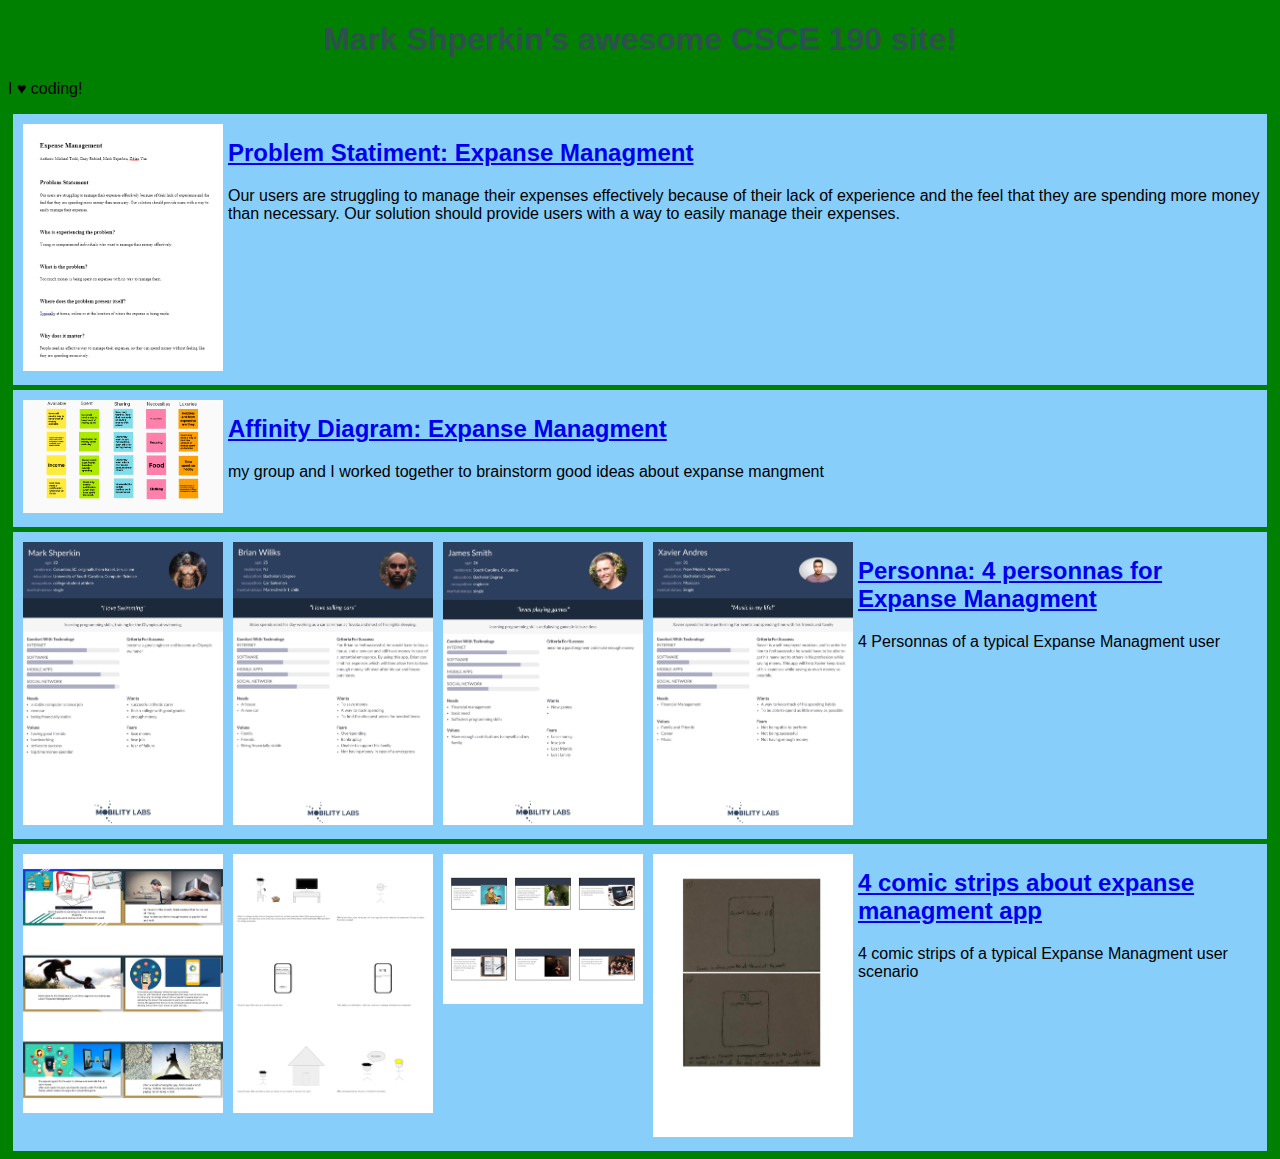
==== index.html @ 8740beaa "Add files via upload" ====
<!DOCTYPE html>
<html>
    <head>
        <title>csce 190: Mark Shperkin</title>
        <link rel="stylesheet" href="styles.css"> 
    </head>
    <body>
<h1>Mark Shperkin's awesome CSCE 190 site!</h1>

            <p>I &hearts; coding! </p>

            <!--problem statement assignment-->
            <section class="assignment">
                <a href="files/Expense Management.pdf"><img src="images/problem-statement.PNG"></a>
                <section class="ass-details">
                    <a href="files/Expense Management.pdf"><h2>Problem Statiment: Expanse Managment</h2></a>
                        <p>Our users are struggling to manage their expenses effectively because of their lack of experience and the feel that they are spending more money than necessary. Our solution should provide users with a way to easily manage their expenses.
                        </p>
                </section>

                <!--affinity diagram assignment-->
            </section>
            <section class="assignment">
                <a href="files/affinity-diagram.pdf"><img src="images/affinity-diagram.png"></a>
                <section class="ass-details">
                    <a href="files/affinity-diagram.pdf"><h2>Affinity Diagram: Expanse Managment</h2></a>
                        <p>
                            my group and I worked together to brainstorm good ideas about expanse mangment 
                        </p>
                </section>
            </section>

              <!--personna assignment-->
            </section>
            <section class="assignment">
                <a href="files/combinepdf.pdf"><img src="images/combinepdf-1.jpg"></a>
                <a href="files/combinepdf.pdf"><img src="images/combinepdf-2.jpg"></a>
                <a href="files/combinepdf.pdf"><img src="images/combinepdf-3.jpg"></a>
                <a href="files/combinepdf.pdf"><img src="images/combinepdf-4.jpg"></a>
                <section class="ass-details">
                    <a href="files/combinepdf.pdf"><h2>Personna: 4 personnas for Expanse Managment</h2></a>
                        <p>
                            4 Personnas of a typical Expanse Managment user
                        </p>
                </section>
            </section>

             <!--Story board assignment-->
            </section>
            <section class="assignment">
                <a href="files/combinedStoryBoard.pdf"><img src="images/storyboard-1.jpg"></a>
                <a href="files/combine gazi.pdf"><img src="images/combine gazi-1.jpg"></a>
                <a href="files/Michael Todd-storyboard.pdf"><img src="images/Michael Todd-storyboard-1.jpg"></a>
                <a href="files/New Zitian Yan-storyboard .pdf"><img src="images/New Zitian Yan-storyboard -1.jpg"></a>
                <section class="ass-details">
                    <a href="files/combinedStoryBoard.pdf"><h2>4 comic strips about expanse managment app</h2></a>
                        <p>
                            4 comic strips of a typical Expanse Managment user scenario
                        </p>
                </section>
            </section>
    </body>
</html>
---- styles.css ----
body {
    background:green;
    font-family: Arial, Helvetica, sans-serif;
}

.assignment{
    display: flex;
    padding: 5px;
    margin: 5px;
    background: lightskyblue;
}

.assignment img{
    width: 200px;
    padding: 5px;
}

h1{
    color:darkslategray;
    text-align: center;
}
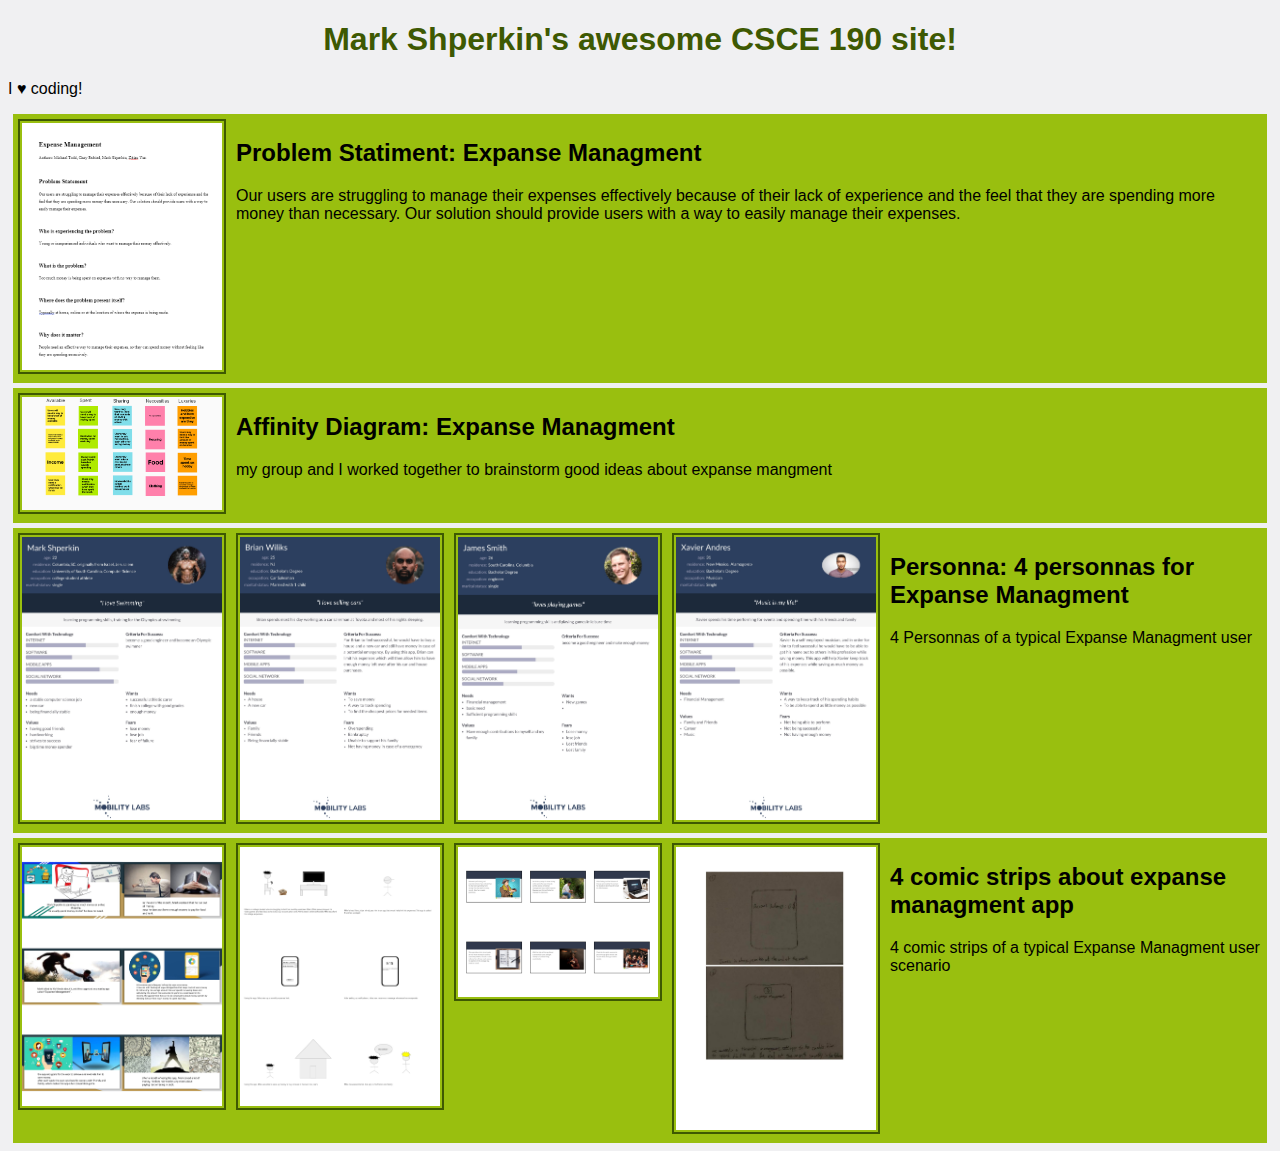
==== commit a6b073cb: "Add files via upload" ====
--- a/index.html
+++ b/index.html
@@ -53,7 +53,7 @@
                 <a href="files/Michael Todd-storyboard.pdf"><img src="images/Michael Todd-storyboard-1.jpg"></a>
                 <a href="files/New Zitian Yan-storyboard .pdf"><img src="images/New Zitian Yan-storyboard -1.jpg"></a>
                 <section class="ass-details">
-                    <a href="files/combinedStoryBoard.pdf"><h2>4 comic strips about expanse managment app</h2></a>
+                    <a href="files/combineallpdf (2).pdf"><h2>4 comic strips about expanse managment app</h2></a>
                         <p>
                             4 comic strips of a typical Expanse Managment user scenario
                         </p>
--- a/styles.css
+++ b/styles.css
@@ -1,5 +1,5 @@
 body {
-    background:green;
+    background:#F0F0F2;
     font-family: Arial, Helvetica, sans-serif;
 }
 
@@ -7,15 +7,22 @@
     display: flex;
     padding: 5px;
     margin: 5px;
-    background: lightskyblue;
+    background:#99BF0F;
 }
 
 .assignment img{
     width: 200px;
-    padding: 5px;
+    padding: 2px;
+    border: 2px solid #3E5902;
+    margin-right: 10px;
 }
 
 h1{
-    color:darkslategray;
+    color:#3E5902;
     text-align: center;
+}
+
+a {
+    text-decoration: none;
+    color: black;
 }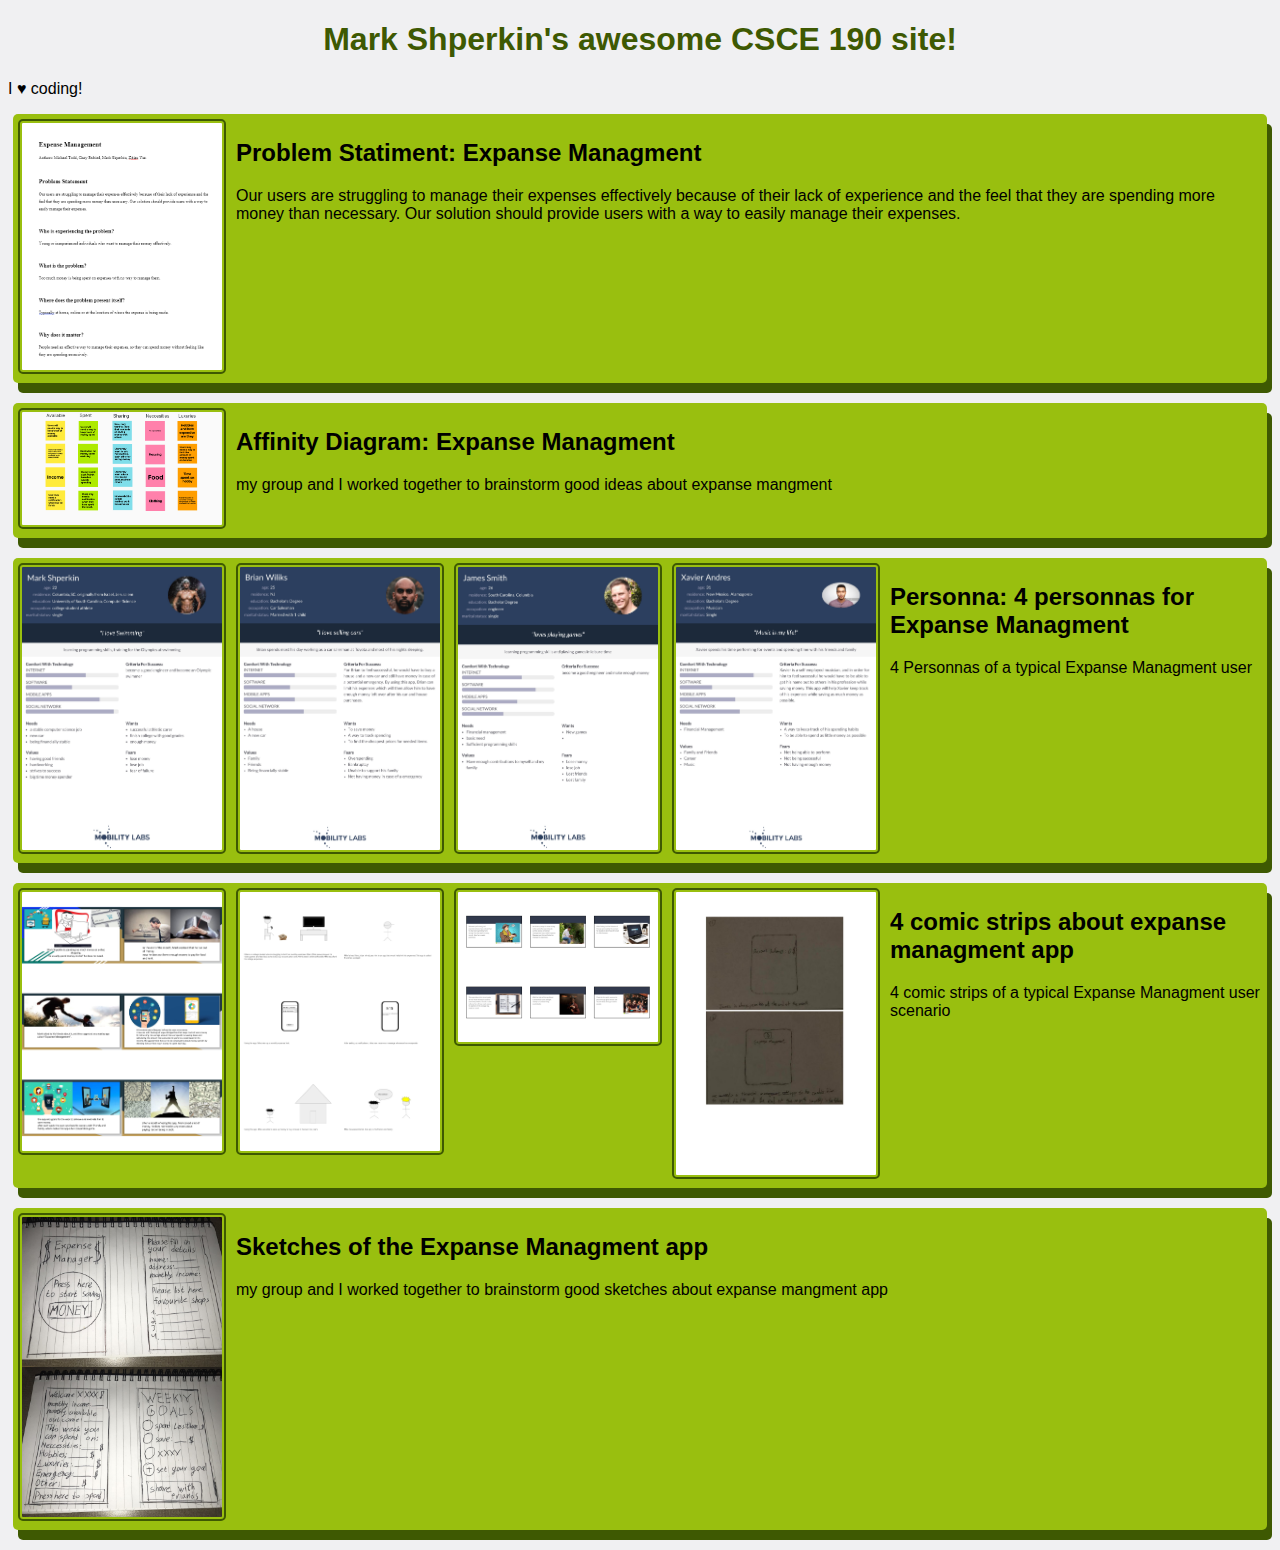
==== commit ebaf5833: "Add files via upload" ====
--- a/index.html
+++ b/index.html
@@ -59,5 +59,17 @@
                         </p>
                 </section>
             </section>
+
+                <!--sketches assignment-->
+            </section>
+            <section class="assignment">
+                <a href="files/combinepdfSketching.pdf"><img src="images/MarkSketch.png"></a>
+                <section class="ass-details">
+                    <a href="files/combinepdfSketching.pdf"><h2>Sketches of the Expanse Managment app</h2></a>
+                        <p>
+                            my group and I worked together to brainstorm good sketches about expanse mangment app 
+                        </p>
+                </section>
+            </section>
     </body>
 </html>--- a/styles.css
+++ b/styles.css
@@ -7,7 +7,10 @@
     display: flex;
     padding: 5px;
     margin: 5px;
+    margin-bottom: 20px;
     background:#99BF0F;
+    border-radius: 5px;
+    box-shadow: 5px 10px #3E5902;
 }
 
 .assignment img{
@@ -15,6 +18,7 @@
     padding: 2px;
     border: 2px solid #3E5902;
     margin-right: 10px;
+    border-radius: 5px;
 }
 
 h1{
@@ -25,4 +29,8 @@
 a {
     text-decoration: none;
     color: black;
+}
+
+.assignment a :hover{
+    color: #3E5902;
 }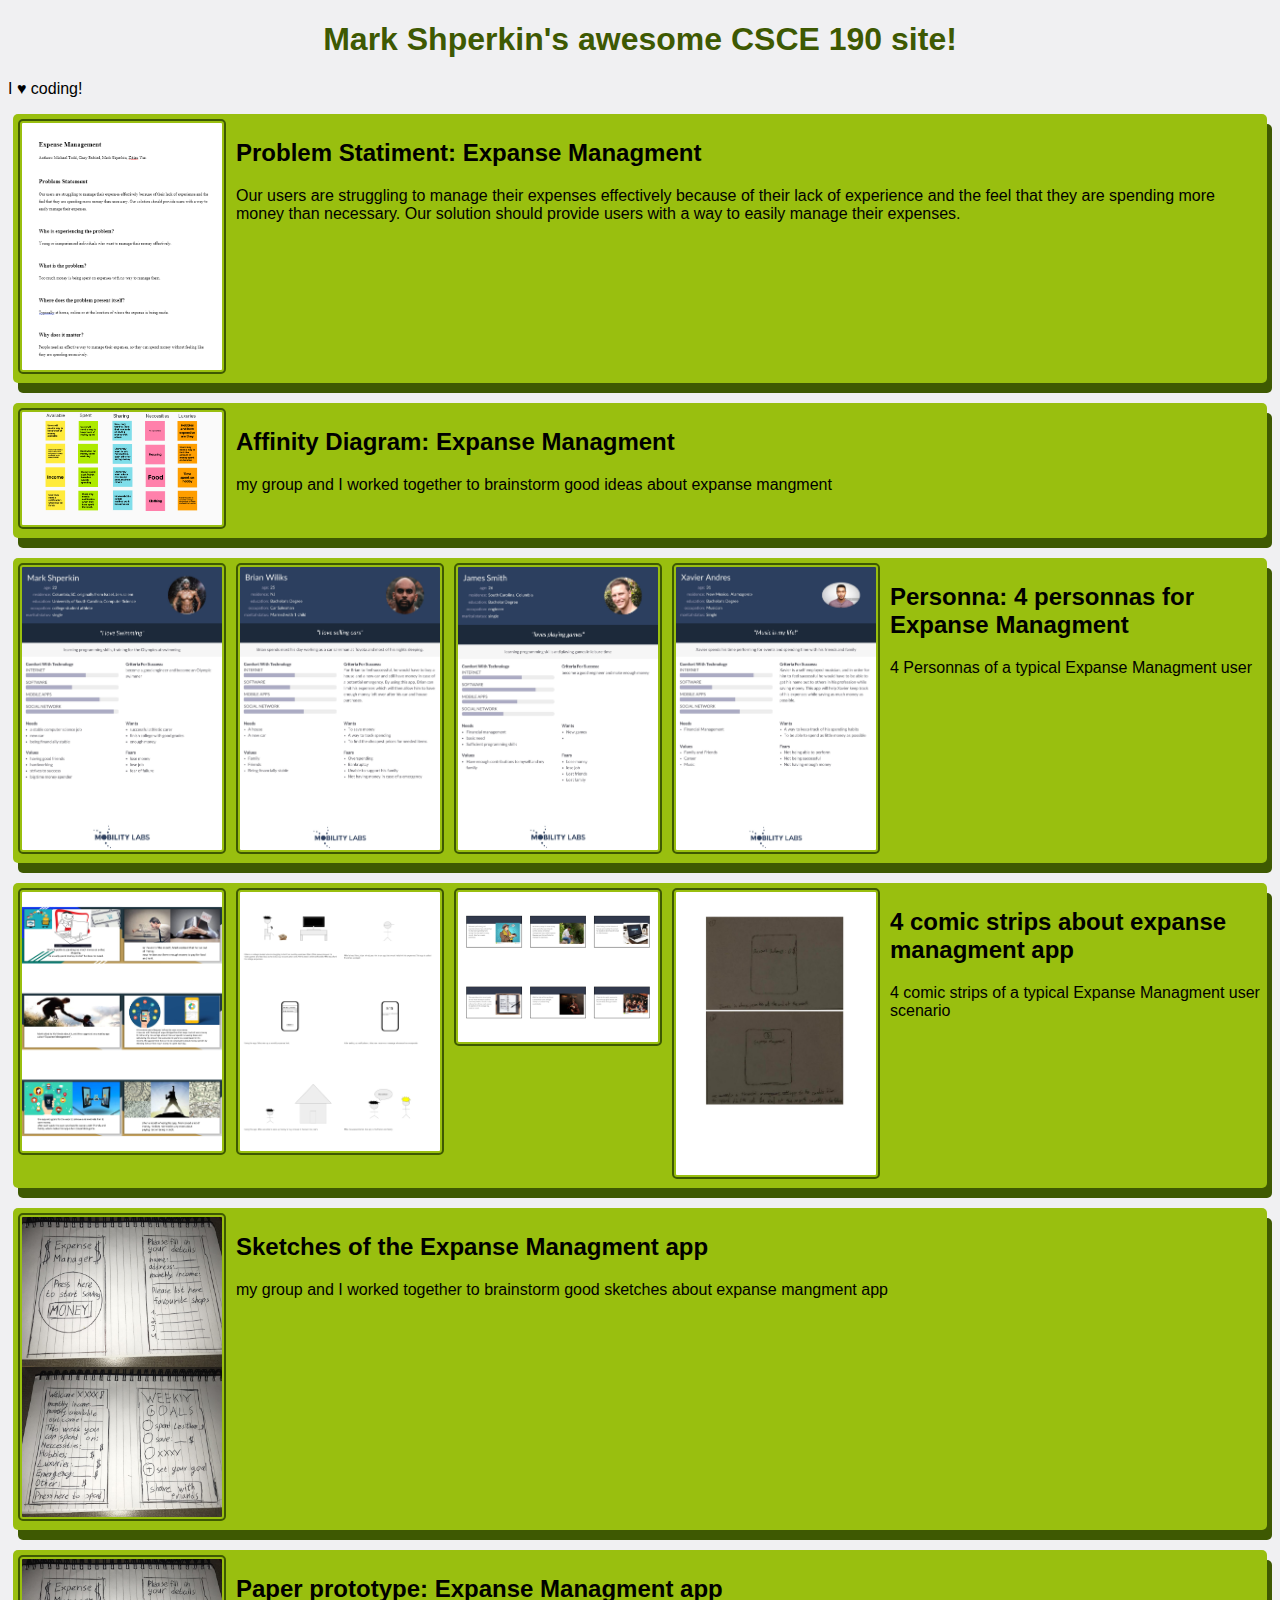
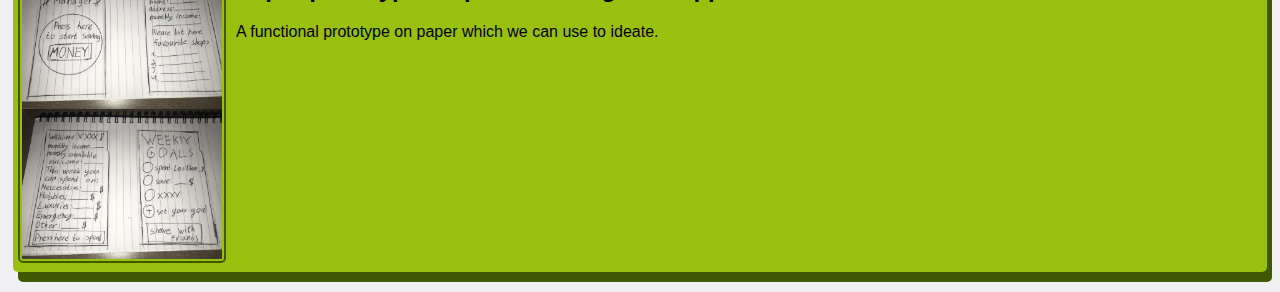
==== commit 10f0bdea: "Add files via upload" ====
--- a/index.html
+++ b/index.html
@@ -8,68 +8,79 @@
 <h1>Mark Shperkin's awesome CSCE 190 site!</h1>
 
             <p>I &hearts; coding! </p>
+                <!--problem statement assignment-->
+                <section class="assignment">
+                    <a href="files/Expense Management.pdf"><img src="images/problem-statement.PNG"></a>
+                    <section class="ass-details">
+                        <a href="files/Expense Management.pdf"><h2>Problem Statiment: Expanse Managment</h2></a>
+                            <p>Our users are struggling to manage their expenses effectively because of their lack of experience and the feel that they are spending more money than necessary. Our solution should provide users with a way to easily manage their expenses.
+                            </p>
+                    </section>
 
-            <!--problem statement assignment-->
-            <section class="assignment">
-                <a href="files/Expense Management.pdf"><img src="images/problem-statement.PNG"></a>
-                <section class="ass-details">
-                    <a href="files/Expense Management.pdf"><h2>Problem Statiment: Expanse Managment</h2></a>
-                        <p>Our users are struggling to manage their expenses effectively because of their lack of experience and the feel that they are spending more money than necessary. Our solution should provide users with a way to easily manage their expenses.
-                        </p>
+                    <!--affinity diagram assignment-->
+                </section>
+                <section class="assignment">
+                    <a href="files/affinity-diagram.pdf"><img src="images/affinity-diagram.png"></a>
+                    <section class="ass-details">
+                        <a href="files/affinity-diagram.pdf"><h2>Affinity Diagram: Expanse Managment</h2></a>
+                            <p>
+                                my group and I worked together to brainstorm good ideas about expanse mangment 
+                            </p>
+                    </section>
                 </section>
 
-                <!--affinity diagram assignment-->
-            </section>
-            <section class="assignment">
-                <a href="files/affinity-diagram.pdf"><img src="images/affinity-diagram.png"></a>
-                <section class="ass-details">
-                    <a href="files/affinity-diagram.pdf"><h2>Affinity Diagram: Expanse Managment</h2></a>
-                        <p>
-                            my group and I worked together to brainstorm good ideas about expanse mangment 
-                        </p>
+                <!--personna assignment-->
                 </section>
-            </section>
+                <section class="assignment">
+                    <a href="files/combinepdf.pdf"><img src="images/combinepdf-1.jpg"></a>
+                    <a href="files/combinepdf.pdf"><img src="images/combinepdf-2.jpg"></a>
+                    <a href="files/combinepdf.pdf"><img src="images/combinepdf-3.jpg"></a>
+                    <a href="files/combinepdf.pdf"><img src="images/combinepdf-4.jpg"></a>
+                    <section class="ass-details">
+                        <a href="files/combinepdf.pdf"><h2>Personna: 4 personnas for Expanse Managment</h2></a>
+                            <p>
+                                4 Personnas of a typical Expanse Managment user
+                            </p>
+                    </section>
+                </section>
 
-              <!--personna assignment-->
-            </section>
-            <section class="assignment">
-                <a href="files/combinepdf.pdf"><img src="images/combinepdf-1.jpg"></a>
-                <a href="files/combinepdf.pdf"><img src="images/combinepdf-2.jpg"></a>
-                <a href="files/combinepdf.pdf"><img src="images/combinepdf-3.jpg"></a>
-                <a href="files/combinepdf.pdf"><img src="images/combinepdf-4.jpg"></a>
-                <section class="ass-details">
-                    <a href="files/combinepdf.pdf"><h2>Personna: 4 personnas for Expanse Managment</h2></a>
-                        <p>
-                            4 Personnas of a typical Expanse Managment user
-                        </p>
+                <!--Story board assignment-->
                 </section>
-            </section>
+                <section class="assignment">
+                    <a href="files/combinedStoryBoard.pdf"><img src="images/storyboard-1.jpg"></a>
+                    <a href="files/combine gazi.pdf"><img src="images/combine gazi-1.jpg"></a>
+                    <a href="files/Michael Todd-storyboard.pdf"><img src="images/Michael Todd-storyboard-1.jpg"></a>
+                    <a href="files/New Zitian Yan-storyboard .pdf"><img src="images/New Zitian Yan-storyboard -1.jpg"></a>
+                    <section class="ass-details">
+                        <a href="files/combineallpdf (2).pdf"><h2>4 comic strips about expanse managment app</h2></a>
+                            <p>
+                                4 comic strips of a typical Expanse Managment user scenario
+                            </p>
+                    </section>
+                </section>
 
-             <!--Story board assignment-->
-            </section>
-            <section class="assignment">
-                <a href="files/combinedStoryBoard.pdf"><img src="images/storyboard-1.jpg"></a>
-                <a href="files/combine gazi.pdf"><img src="images/combine gazi-1.jpg"></a>
-                <a href="files/Michael Todd-storyboard.pdf"><img src="images/Michael Todd-storyboard-1.jpg"></a>
-                <a href="files/New Zitian Yan-storyboard .pdf"><img src="images/New Zitian Yan-storyboard -1.jpg"></a>
-                <section class="ass-details">
-                    <a href="files/combineallpdf (2).pdf"><h2>4 comic strips about expanse managment app</h2></a>
-                        <p>
-                            4 comic strips of a typical Expanse Managment user scenario
-                        </p>
+                    <!--sketches assignment-->
                 </section>
-            </section>
+                <section class="assignment">
+                    <a href="files/combinepdfSketching.pdf"><img src="images/MarkSketch.png"></a>
+                    <section class="ass-details">
+                        <a href="files/combinepdfSketching.pdf"><h2>Sketches of the Expanse Managment app</h2></a>
+                            <p>
+                                my group and I worked together to brainstorm good sketches about expanse mangment app 
+                            </p>
+                    </section>
+                </section>
 
-                <!--sketches assignment-->
-            </section>
-            <section class="assignment">
-                <a href="files/combinepdfSketching.pdf"><img src="images/MarkSketch.png"></a>
-                <section class="ass-details">
-                    <a href="files/combinepdfSketching.pdf"><h2>Sketches of the Expanse Managment app</h2></a>
-                        <p>
-                            my group and I worked together to brainstorm good sketches about expanse mangment app 
-                        </p>
+                    <!--paper prototype assignment-->
                 </section>
-            </section>
+                <section class="assignment">
+                    <a href="https://youtu.be/RYukYBMsYn4"><img src="images/MarkSketch.png"></a>
+                    <section class="ass-details">
+                        <a href="https://youtu.be/RYukYBMsYn4"><h2>Paper prototype: Expanse Managment app</h2></a>
+                            <p>
+                                A functional prototype on paper which we can use to ideate.
+                            </p>
+                    </section>
+                </section>
     </body>
 </html>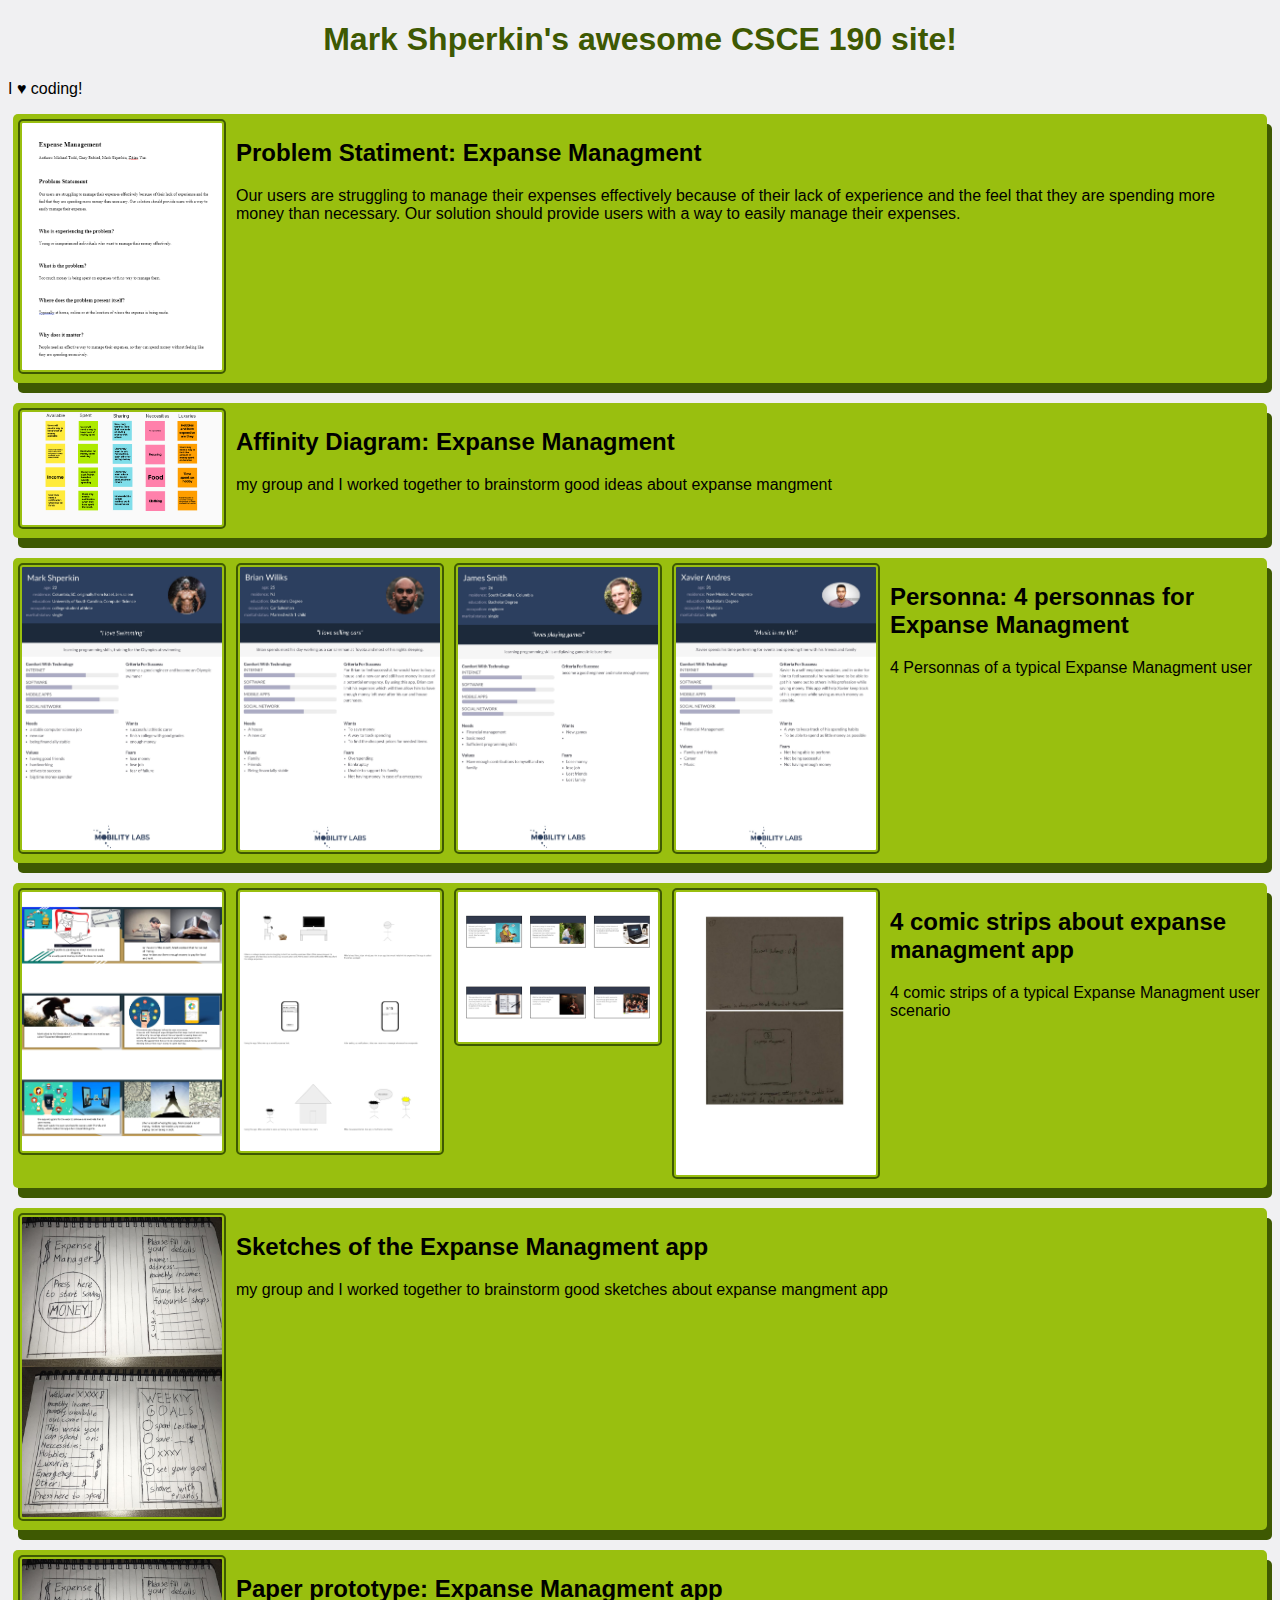
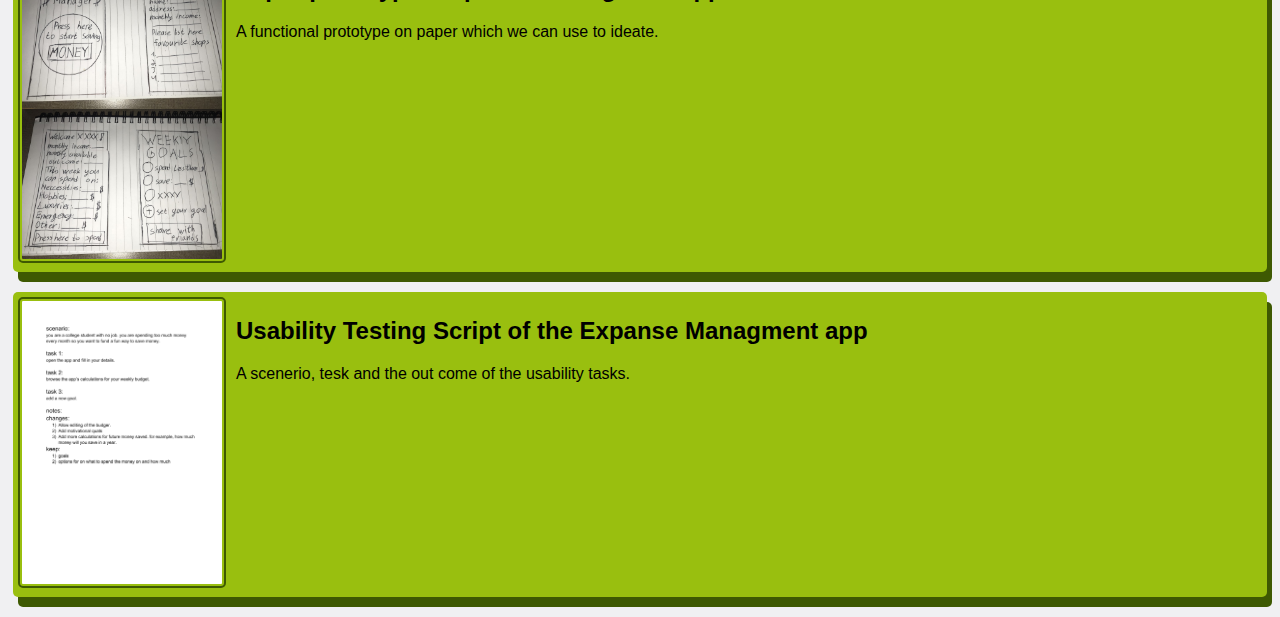
==== commit 3bae2dbe: "Add files via upload" ====
--- a/index.html
+++ b/index.html
@@ -82,5 +82,17 @@
                             </p>
                     </section>
                 </section>
+
+                    <!--Usability Testing Script assignment-->
+                </section>
+                <section class="assignment">
+                    <a href="files/Usability Testing Script.pdf"><img src="images/Usability Testing Script-1.jpg"></a>
+                    <section class="ass-details">
+                        <a href="files/Usability Testing Script.pdf"><h2>Usability Testing Script of the Expanse Managment app</h2></a>
+                            <p>
+                                A scenerio, tesk and the out come of the usability tasks.
+                            </p>
+                    </section>
+                </section>
     </body>
 </html>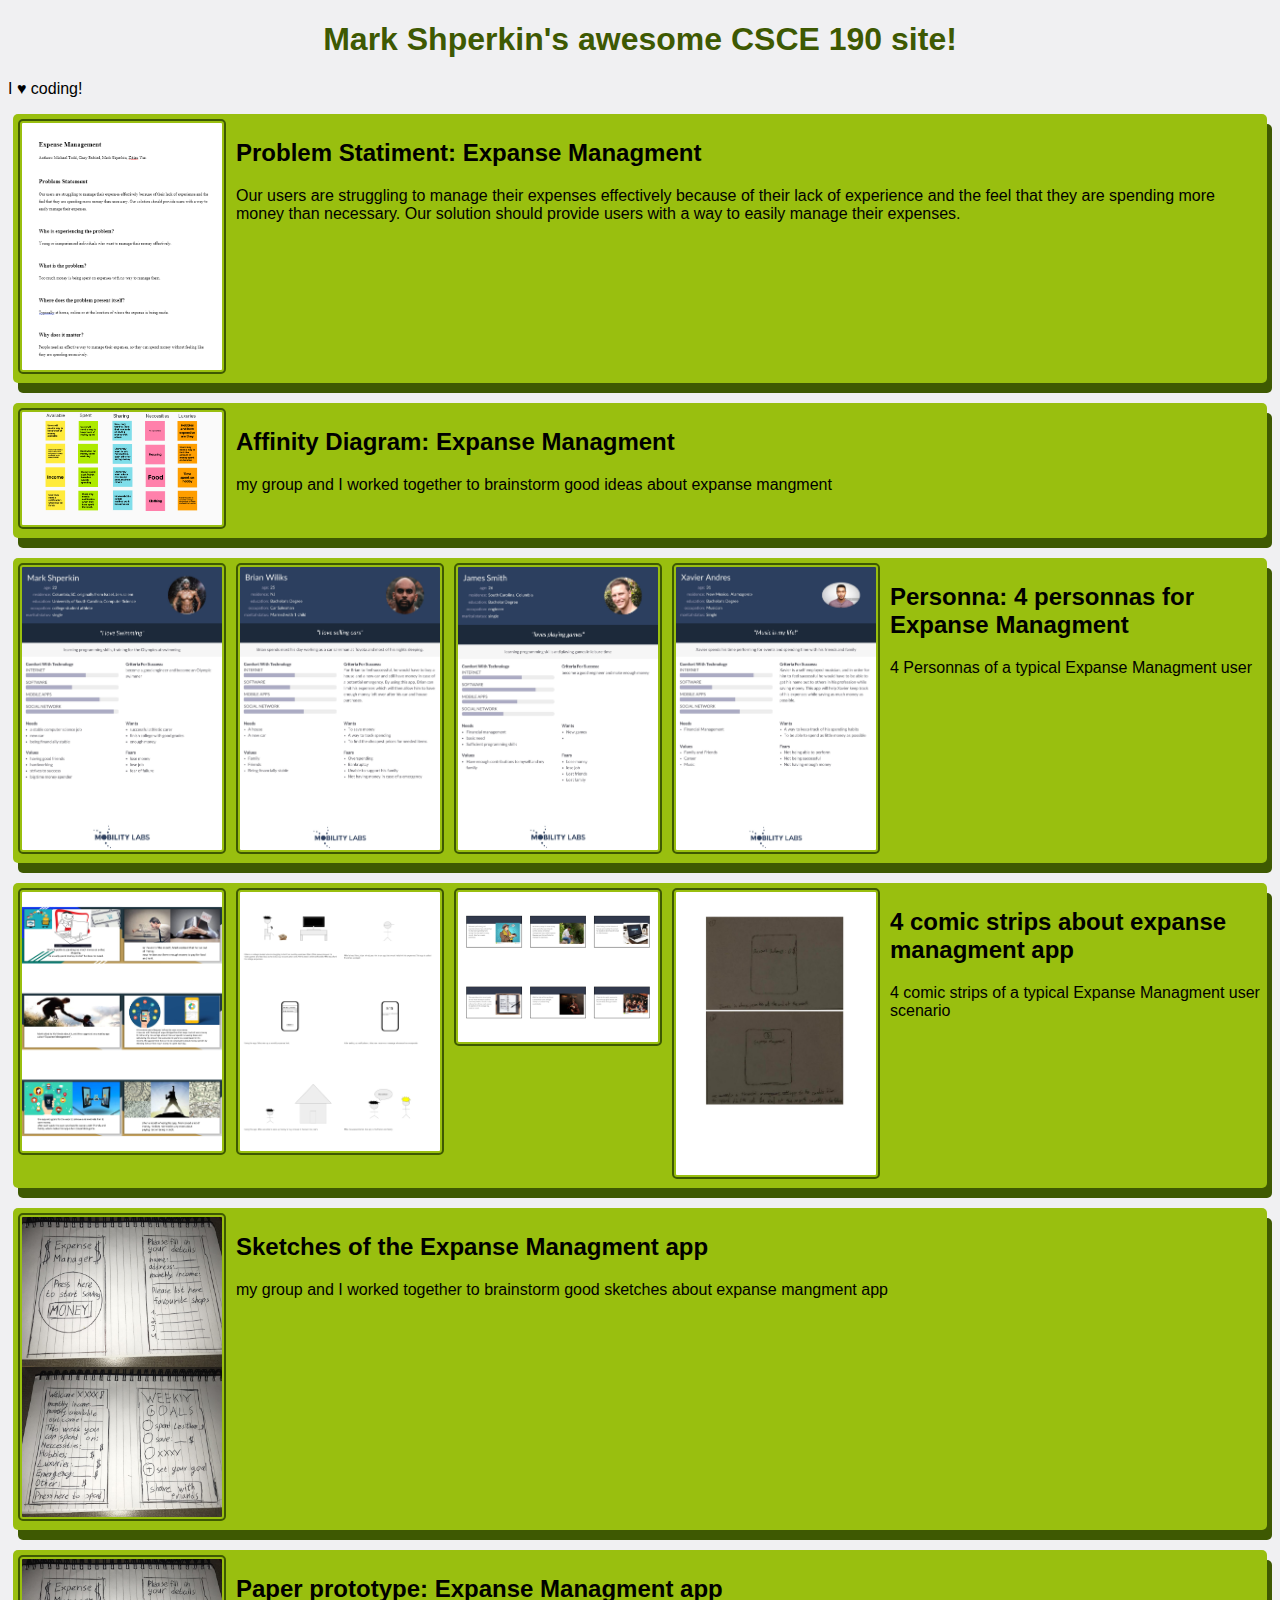
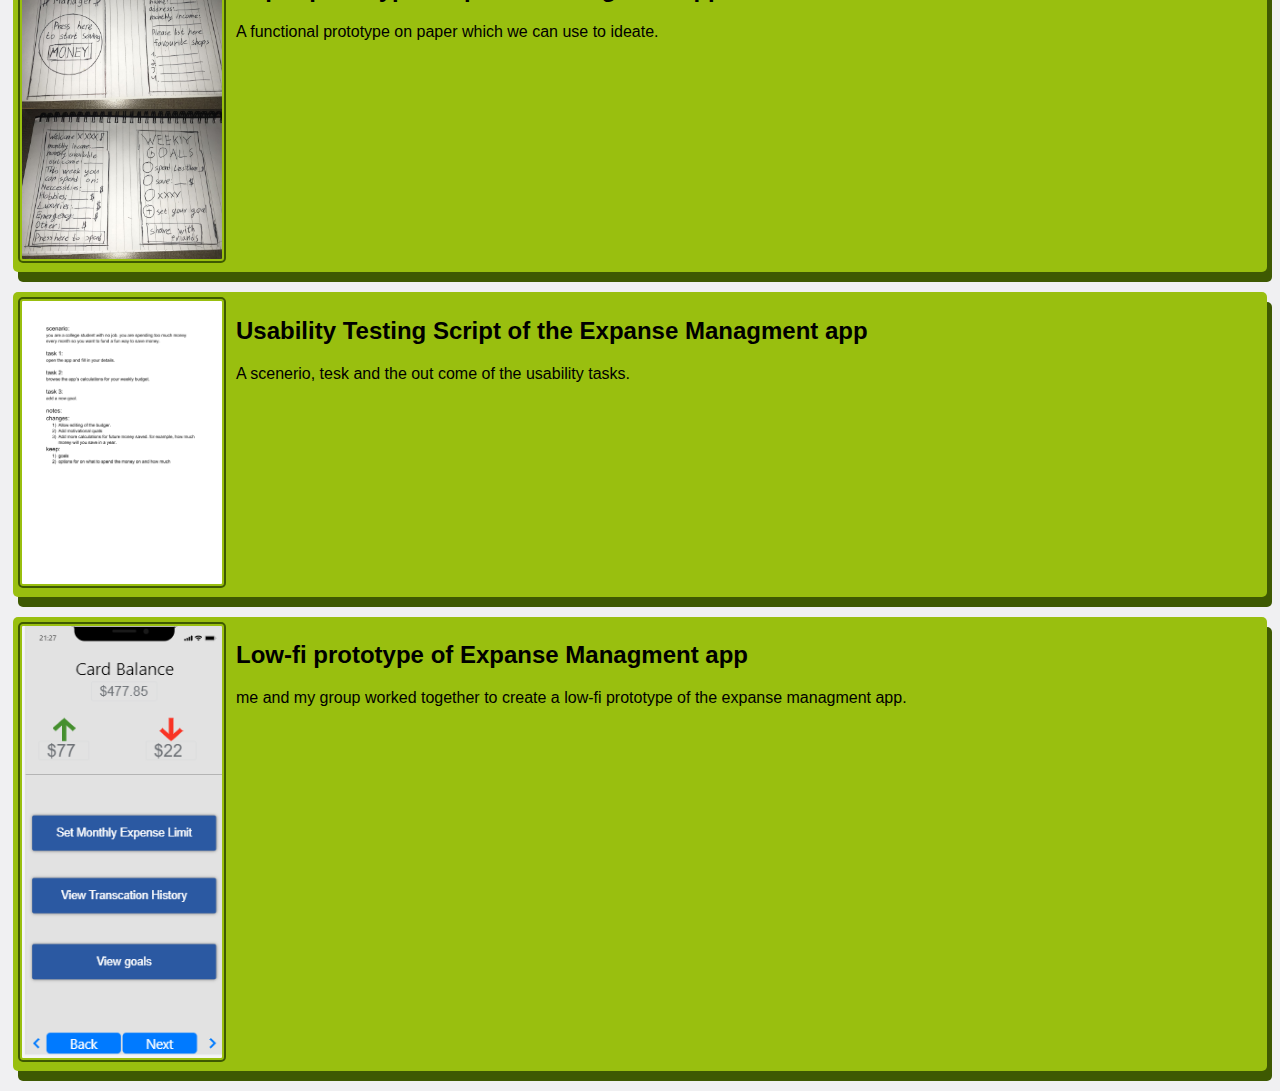
==== commit 16efd0da: "Add files via upload" ====
--- a/index.html
+++ b/index.html
@@ -94,5 +94,17 @@
                             </p>
                     </section>
                 </section>
+
+                   <!--low-fi prototype assignment-->
+                </section>
+                <section class="assignment">
+                    <a href="files/low-fi-prototype/index.html"><img src="images/low-fi-prototype.PNG"></a>
+                    <section class="ass-details">
+                        <a href="files/low-fi-prototype/index.html"><h2>Low-fi prototype of Expanse Managment app</h2></a>
+                            <p>
+                                me and my group worked together to create a low-fi prototype of the expanse managment app.
+                            </p>
+                    </section>
+                </section>
     </body>
 </html>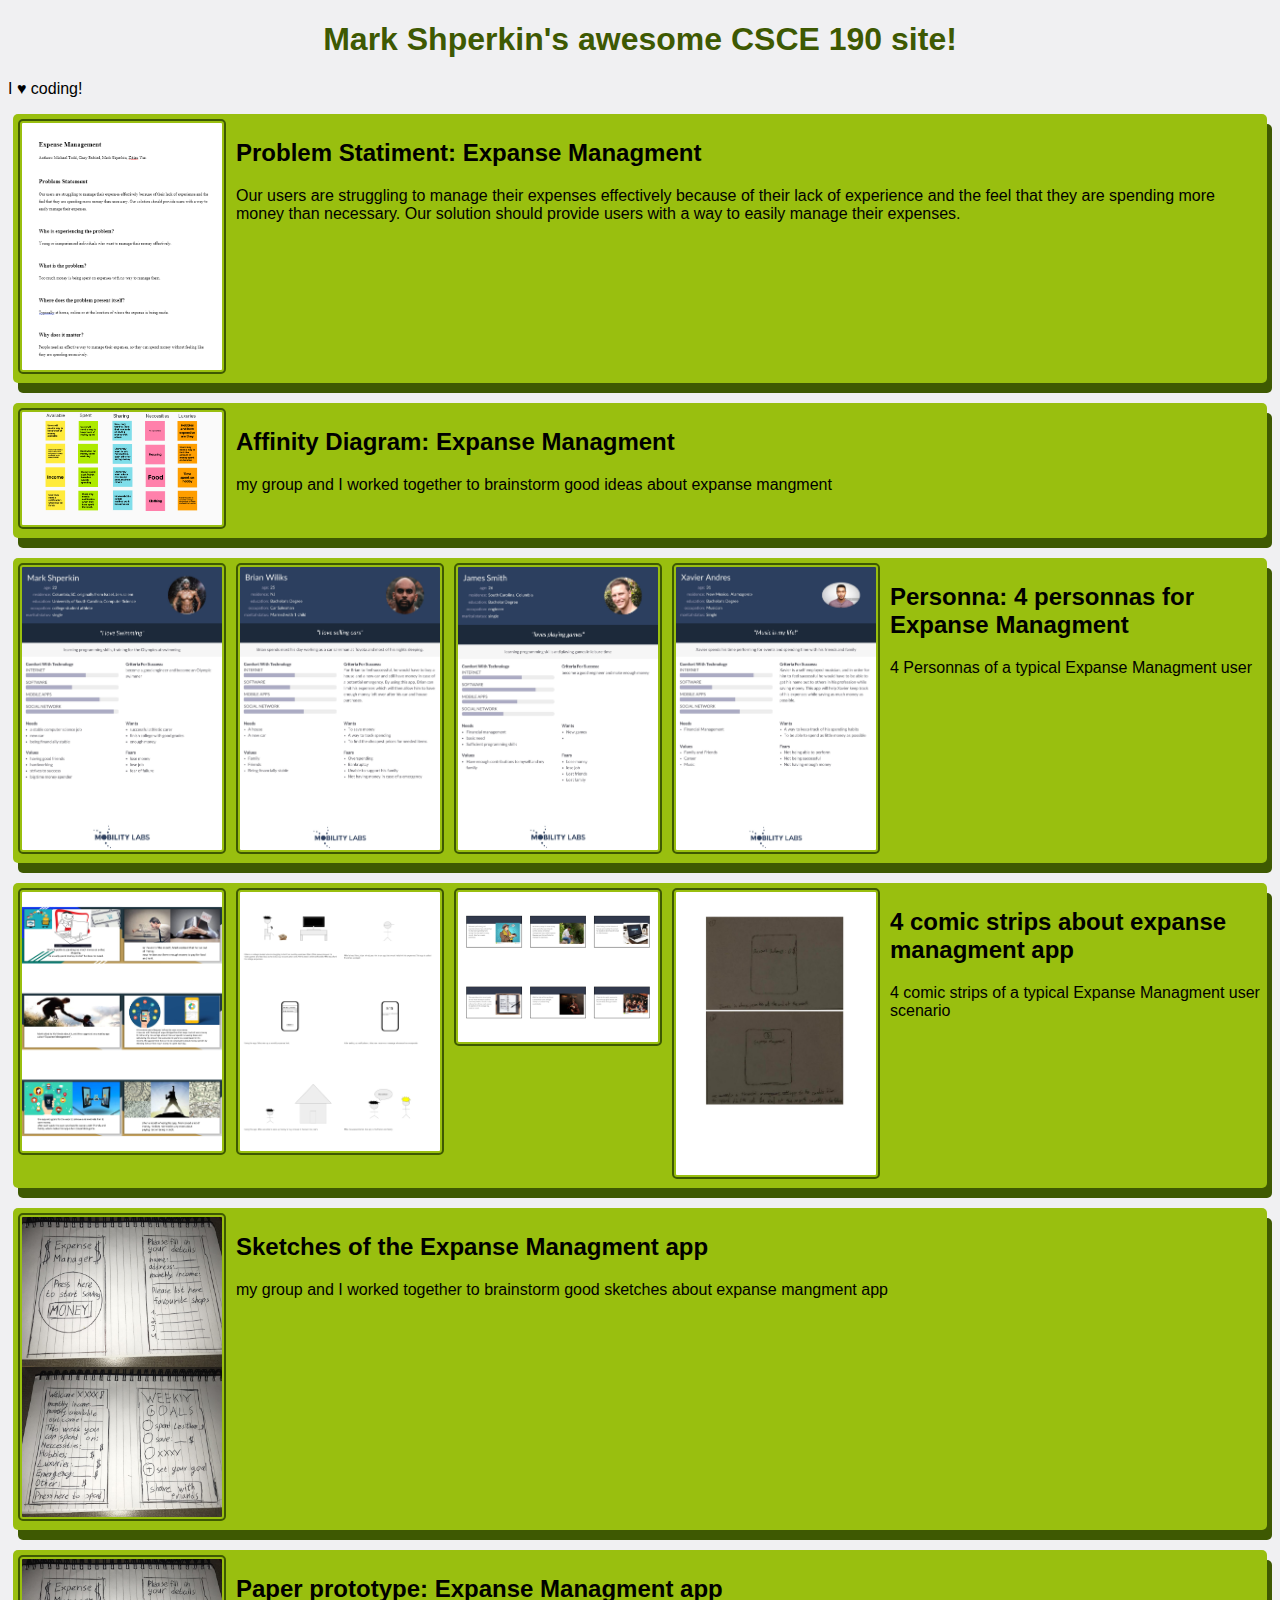
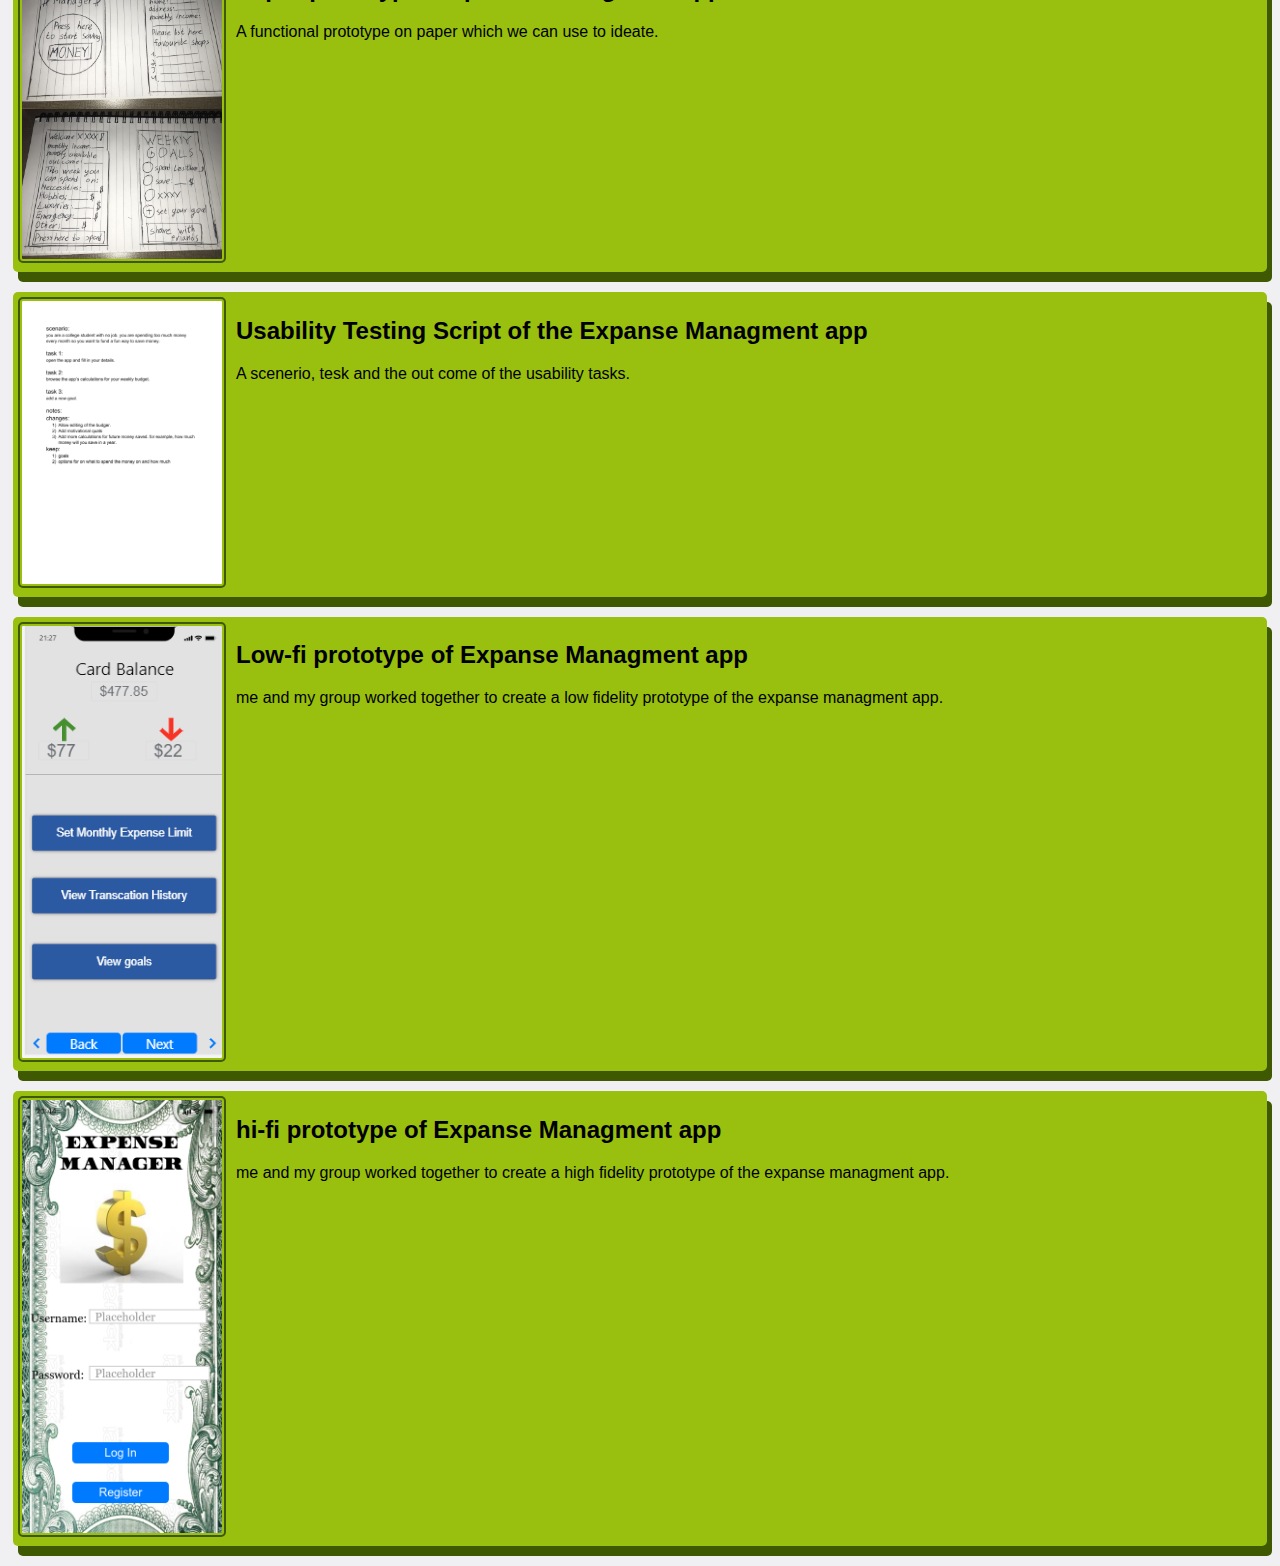
==== commit b0926748: "Add files via upload" ====
--- a/index.html
+++ b/index.html
@@ -102,7 +102,20 @@
                     <section class="ass-details">
                         <a href="files/low-fi-prototype/index.html"><h2>Low-fi prototype of Expanse Managment app</h2></a>
                             <p>
-                                me and my group worked together to create a low-fi prototype of the expanse managment app.
+                                me and my group worked together to create a low fidelity prototype of the expanse managment app.
+                            </p>
+                    </section>
+                </section>
+
+
+                  <!--hi-fi prototype assignment-->
+                </section>
+                <section class="assignment">
+                    <a href="files/hi-fi prototype/index.html"><img src="images/hi-fi protoType.png"></a>
+                    <section class="ass-details">
+                        <a href="files/hi-fi prototype/index.html"><h2>hi-fi prototype of Expanse Managment app</h2></a>
+                            <p>
+                                me and my group worked together to create a high fidelity prototype of the expanse managment app.
                             </p>
                     </section>
                 </section>
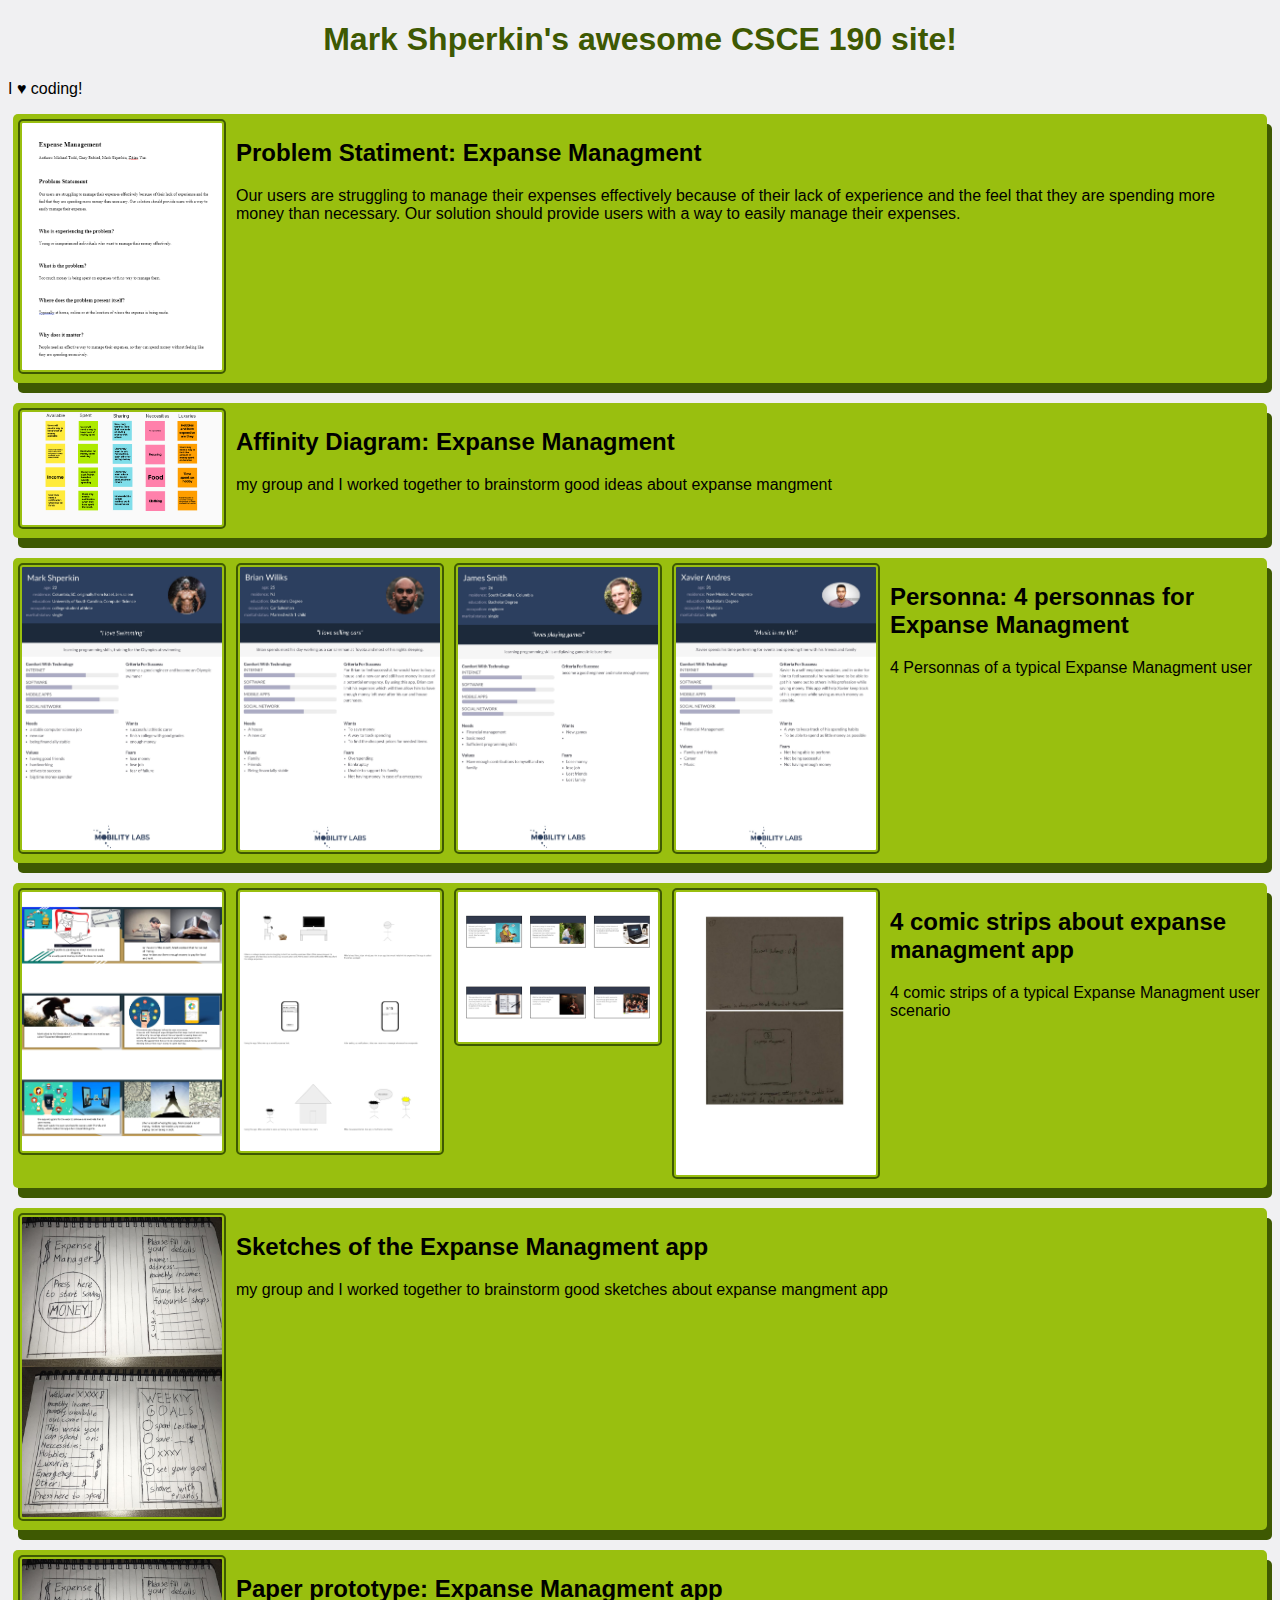
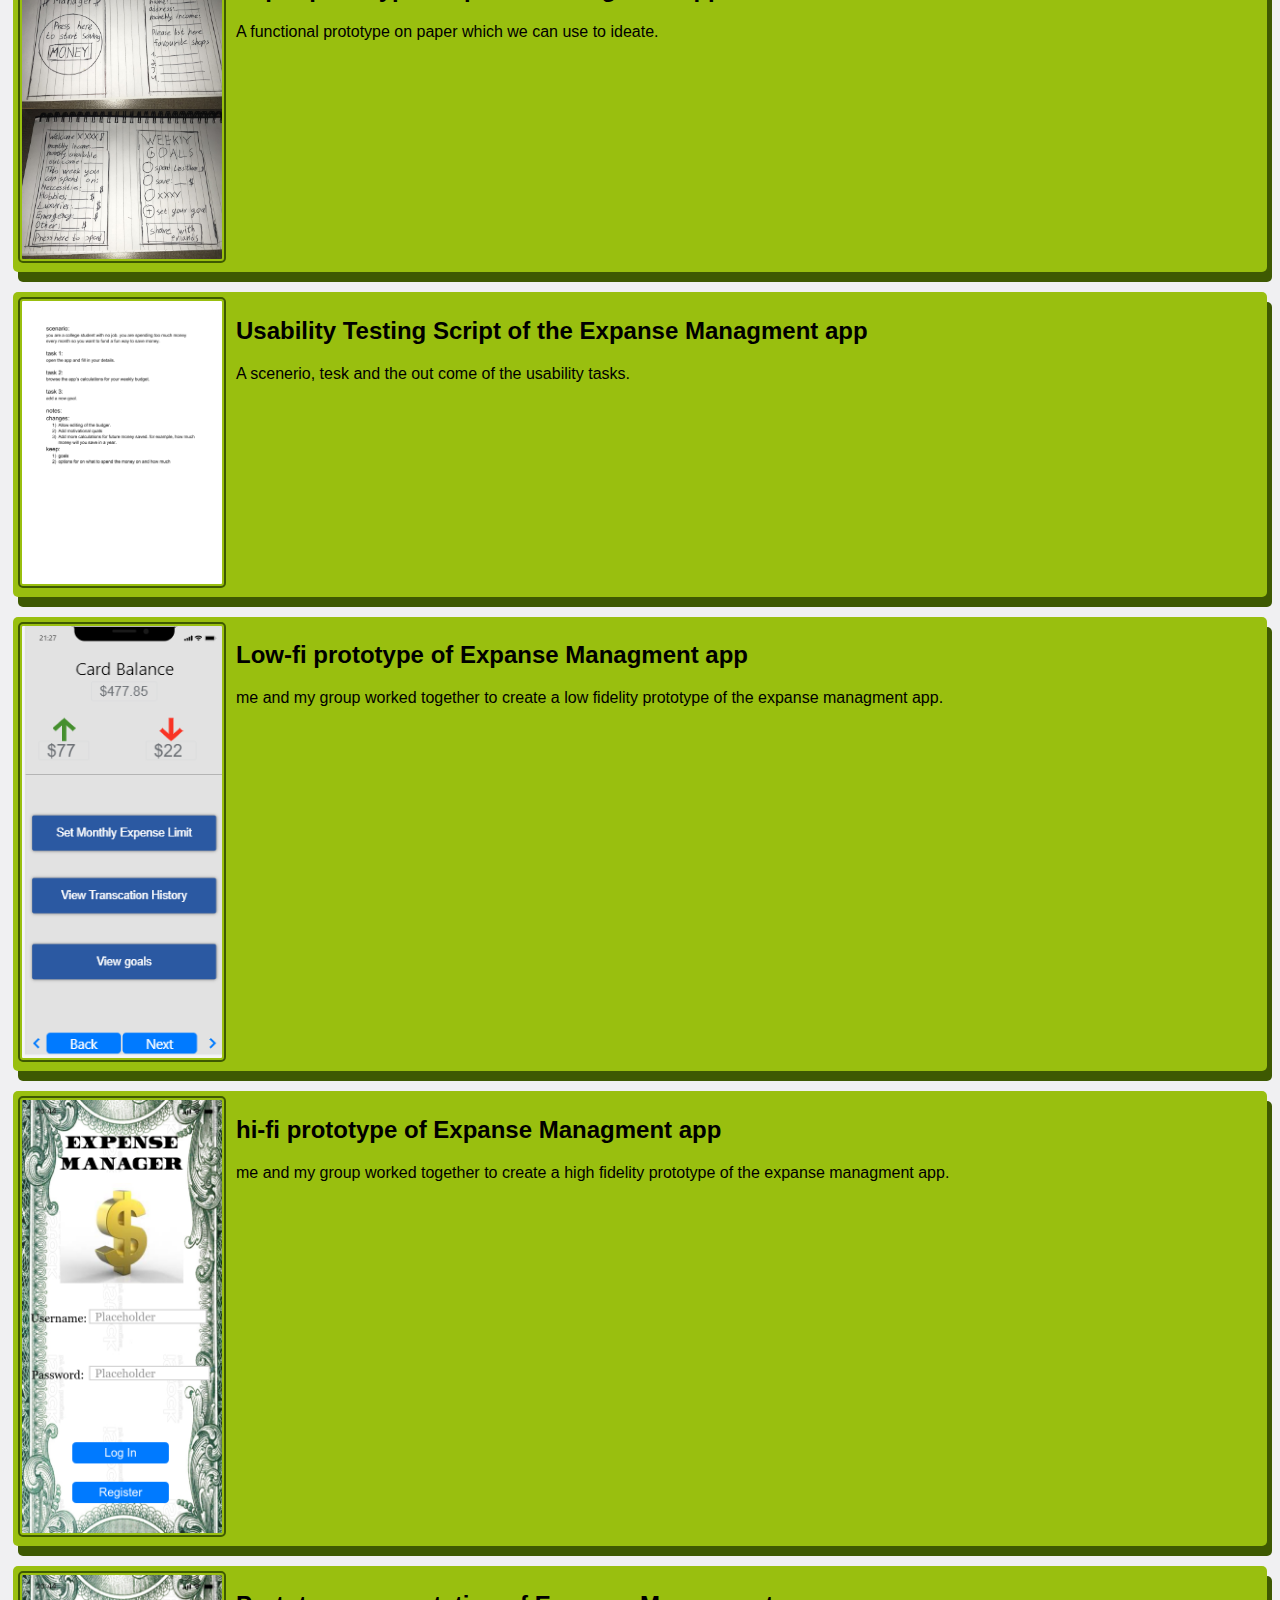
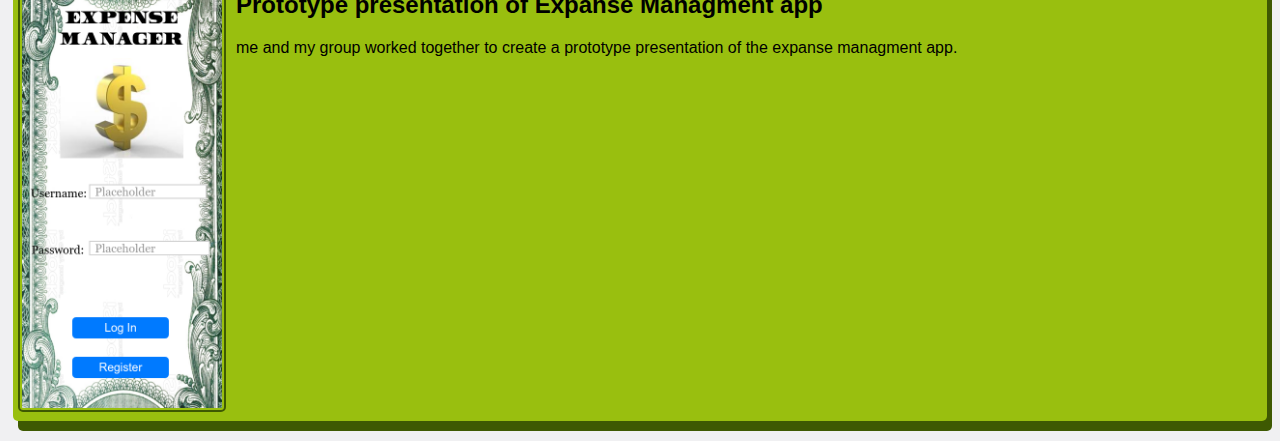
==== commit 4a67480b: "Add files via upload" ====
--- a/index.html
+++ b/index.html
@@ -119,5 +119,17 @@
                             </p>
                     </section>
                 </section>
+
+                 <!--hi-fi prototype presentation assignment-->
+                </section>
+                <section class="assignment">
+                    <a href="https://www.youtube.com/watch?v=xnqrShVniUU"><img src="images/hi-fi protoType.png"></a>
+                    <section class="ass-details">
+                        <a href="https://www.youtube.com/watch?v=xnqrShVniUU"><h2>Prototype presentation of Expanse Managment app</h2></a>
+                            <p>
+                                me and my group worked together to create a prototype presentation of the expanse managment app.
+                            </p>
+                    </section>
+                </section>
     </body>
 </html>